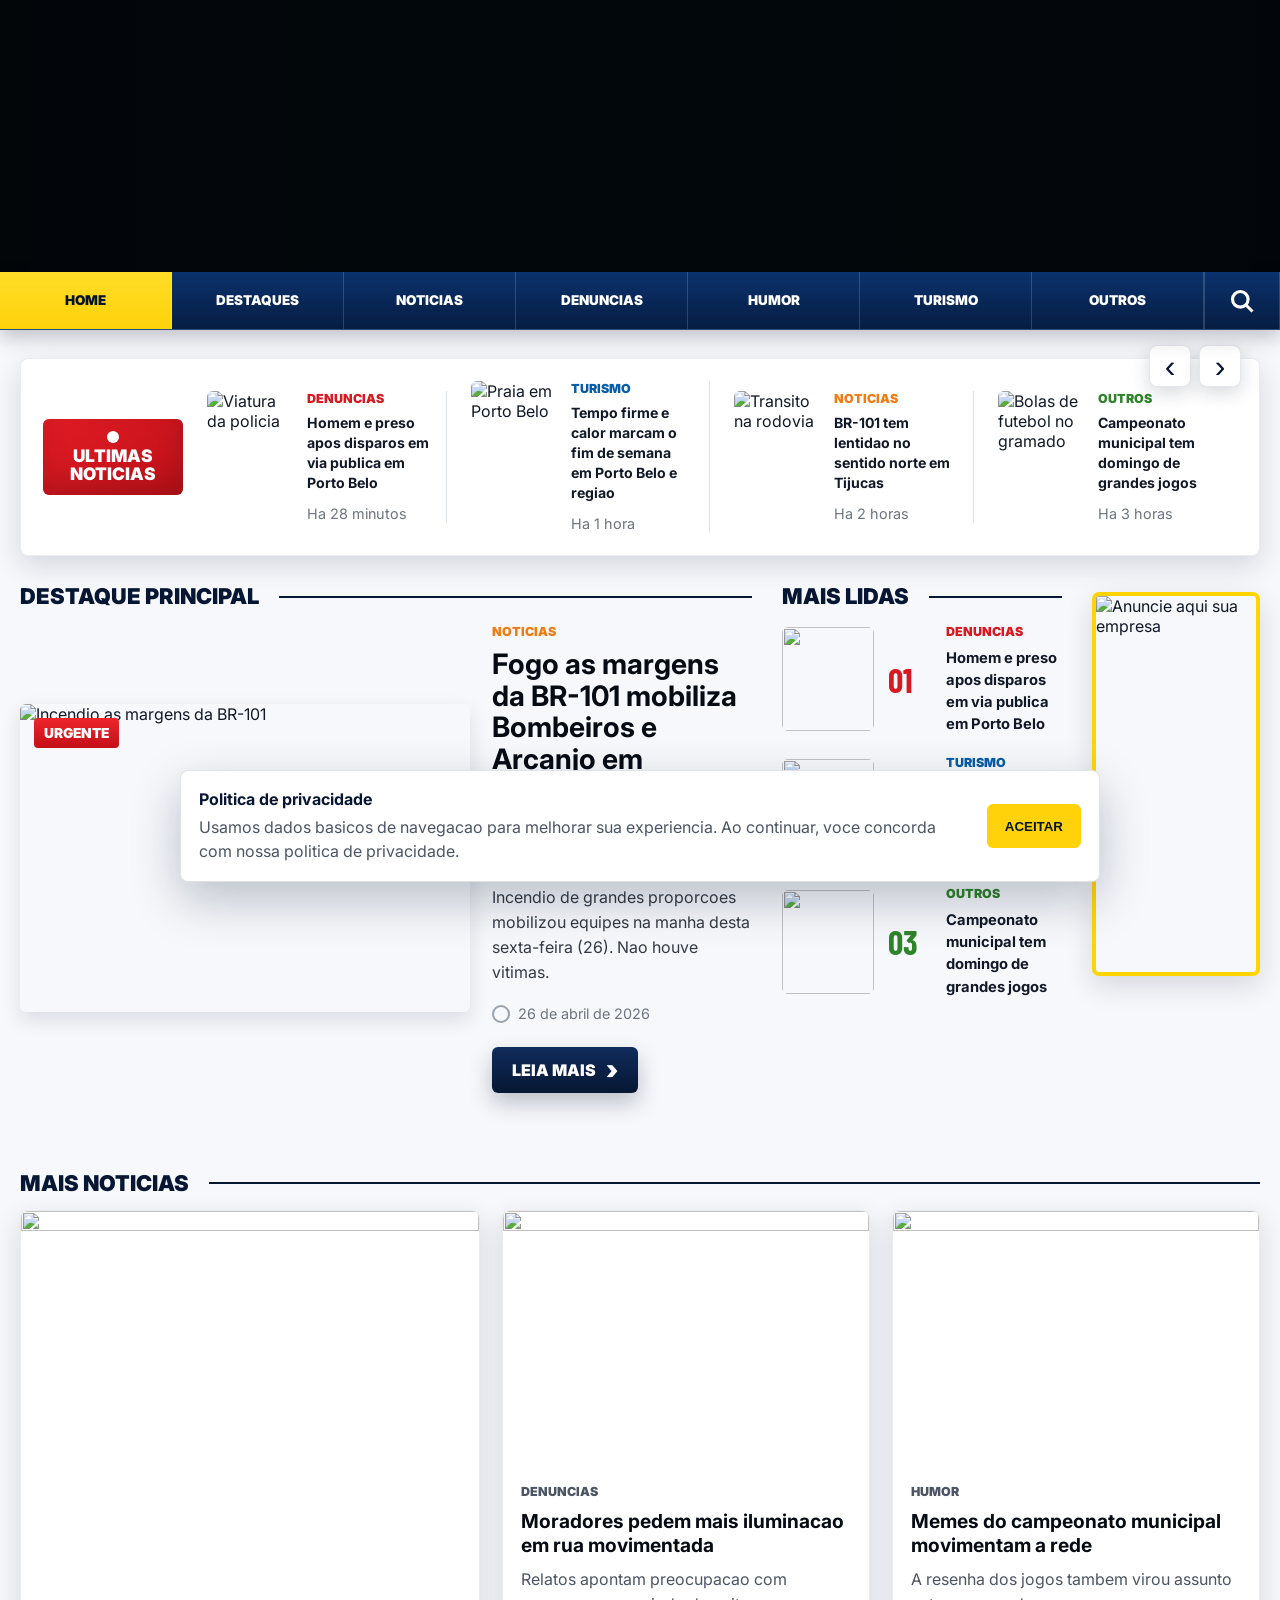
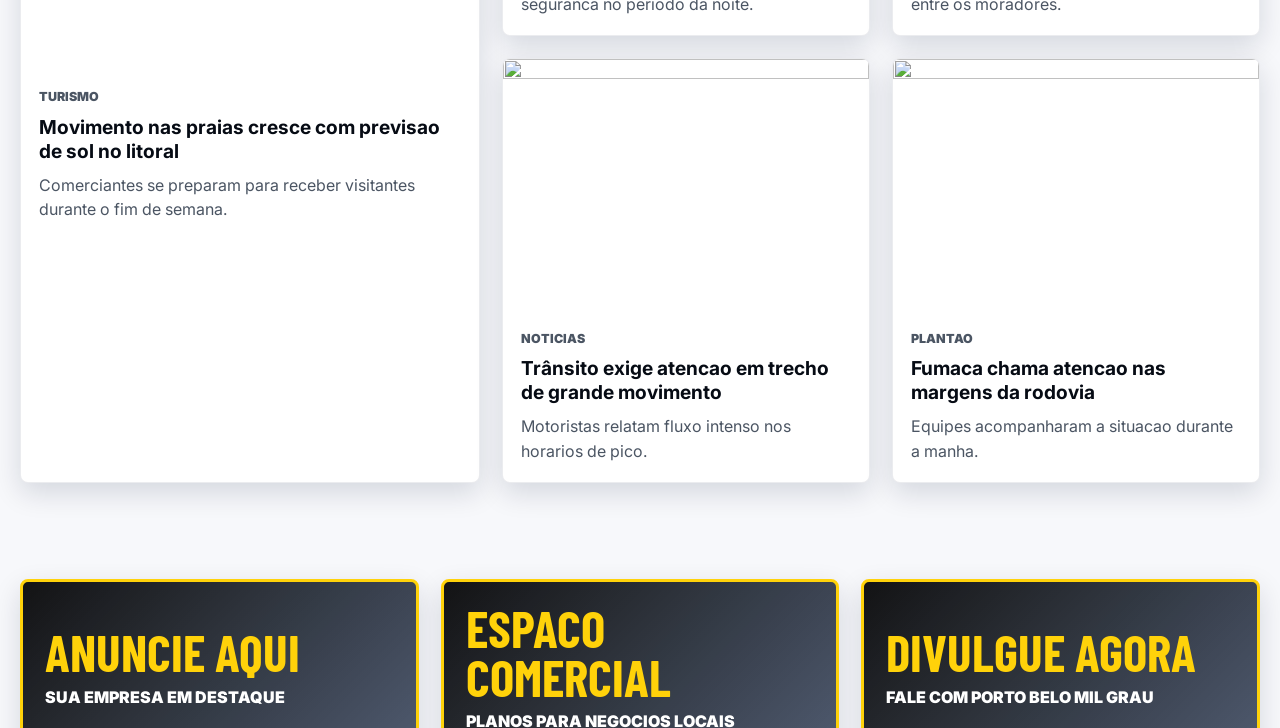
==== index.html @ a216493d "Site portal Porto Belo" ====
﻿<!DOCTYPE html>
<html lang="pt-BR">
<head>
  <meta charset="UTF-8">
  <meta name="viewport" content="width=device-width, initial-scale=1.0">
  <title>Porto Belo Mil Grau | Destaques</title>
  <meta name="description" content="Portal Porto Belo Mil Grau com destaques, noticias, denuncias, humor, turismo e outros assuntos.">
  <link rel="preconnect" href="https://fonts.googleapis.com">
  <link rel="preconnect" href="https://fonts.gstatic.com" crossorigin>
  <link href="https://fonts.googleapis.com/css2?family=Barlow+Condensed:wght@600;700;800&family=Inter:wght@400;600;700;800;900&display=swap" rel="stylesheet">
  <link rel="stylesheet" href="styles.css">
</head>
<body>
  <header class="site-header">
    <a class="hero-banner" href="index.html" aria-label="Porto Belo Mil Grau"></a>

    <div class="compact-header">
      <a class="compact-logo" href="index.html"><img src="assets/logo-portobelo.webp" alt="Porto Belo Mil Grau"></a>
      <button class="menu-toggle" type="button" aria-label="Abrir menu" aria-expanded="false">
        <span></span>
        <span></span>
        <span></span>
      </button>
    </div>

    <nav class="category-nav" aria-label="Categorias principais">
      <a class="category-link is-active" href="index.html">Home</a>
      <a class="category-link" href="#destaques">Destaques</a>
      <a class="category-link" href="noticias.html">Noticias</a>
      <a class="category-link" href="denuncias.html">Denuncias</a>
      <a class="category-link" href="humor.html">Humor</a>
      <a class="category-link" href="turismo.html">Turismo</a>
      <a class="category-link" href="outros.html">Outros</a>
      <button class="search-button" type="button" aria-label="Abrir busca" aria-expanded="false">
        <svg viewBox="0 0 24 24" aria-hidden="true">
          <path d="M10.8 4.2a6.6 6.6 0 1 1 0 13.2 6.6 6.6 0 0 1 0-13.2Zm0 2.2a4.4 4.4 0 1 0 0 8.8 4.4 4.4 0 0 0 0-8.8Zm5.1 8 4.3 4.3-1.5 1.5-4.3-4.3 1.5-1.5Z"/>
        </svg>
      </button>
    </nav>

    <form class="search-panel" id="search-panel">
      <label for="search-input">Buscar noticias</label>
      <input id="search-input" type="search" placeholder="Digite uma palavra-chave">
      <button type="submit">Buscar</button>
    </form>
  </header>

  <main>
    <section class="headline-strip" id="destaques" aria-label="Ultimas noticias">
      <a class="breaking-card" href="noticias.html">
        <span class="bell"></span>
        Ultimas<br>Noticias
      </a>

      <article class="mini-news">
        <img src="assets/thumb-policia.png" alt="Viatura da policia">
        <div>
          <p class="tag tag-red">Denuncias</p>
          <h2>Homem e preso apos disparos em via publica em Porto Belo</h2>
          <span>Ha 28 minutos</span>
        </div>
      </article>

      <article class="mini-news">
        <img src="assets/thumb-praia.png" alt="Praia em Porto Belo">
        <div>
          <p class="tag tag-blue">Turismo</p>
          <h2>Tempo firme e calor marcam o fim de semana em Porto Belo e regiao</h2>
          <span>Ha 1 hora</span>
        </div>
      </article>

      <article class="mini-news">
        <img src="assets/thumb-transito.png" alt="Transito na rodovia">
        <div>
          <p class="tag tag-orange">Noticias</p>
          <h2>BR-101 tem lentidao no sentido norte em Tijucas</h2>
          <span>Ha 2 horas</span>
        </div>
      </article>

      <article class="mini-news">
        <img src="assets/thumb-esporte.png" alt="Bolas de futebol no gramado">
        <div>
          <p class="tag tag-green">Outros</p>
          <h2>Campeonato municipal tem domingo de grandes jogos</h2>
          <span>Ha 3 horas</span>
        </div>
      </article>

      <div class="strip-controls" aria-label="Controles das chamadas">
        <button type="button" aria-label="Chamada anterior">&lsaquo;</button>
        <button type="button" aria-label="Proxima chamada">&rsaquo;</button>
      </div>
    </section>

    <section class="content-grid">
      <article class="main-story">
        <div class="section-title">
          <h2>Destaque principal</h2>
          <span></span>
        </div>

        <div class="story-card">
          <a class="story-image" href="noticias.html">
            <img src="assets/destaque-br101.png" alt="Incendio as margens da BR-101">
            <span>Urgente</span>
          </a>

          <div class="story-copy">
            <p class="tag tag-orange">Noticias</p>
            <h1>Fogo as margens da BR-101 mobiliza Bombeiros e Arcanjo em Tijucas; combate foi na raca, dentro de banhado</h1>
            <p>Incendio de grandes proporcoes mobilizou equipes na manha desta sexta-feira (26). Nao houve vitimas.</p>
            <time datetime="2026-04-26">26 de abril de 2026</time>
            <a class="read-more" href="noticias.html">
              Leia mais
              <span>&rsaquo;</span>
            </a>
          </div>
        </div>
      </article>

      <aside class="sidebar" aria-label="Mais lidas">
        <div class="section-title">
          <h2>Mais lidas</h2>
          <span></span>
        </div>

        <ol class="popular-list">
          <li>
            <img src="assets/thumb-policia.png" alt="">
            <strong>01</strong>
            <div>
              <p class="tag tag-red">Denuncias</p>
              <h3>Homem e preso apos disparos em via publica em Porto Belo</h3>
            </div>
          </li>
          <li>
            <img src="assets/thumb-praia.png" alt="">
            <strong>02</strong>
            <div>
              <p class="tag tag-blue">Turismo</p>
              <h3>Tempo firme e calor marcam o fim de semana em Porto Belo</h3>
            </div>
          </li>
          <li>
            <img src="assets/thumb-esporte.png" alt="">
            <strong>03</strong>
            <div>
              <p class="tag tag-green">Outros</p>
              <h3>Campeonato municipal tem domingo de grandes jogos</h3>
            </div>
          </li>
        </ol>
      </aside>

      <aside class="ad-column" aria-label="Publicidade">
        <a href="outros.html" aria-label="Anuncie sua empresa">
          <img src="assets/anuncie-aqui.png" alt="Anuncie aqui sua empresa">
        </a>
      </aside>
    </section>

    <section class="news-section">
      <div class="section-title">
        <h2>Mais noticias</h2>
        <span></span>
      </div>

      <div class="category-grid layout-featured">
        <article class="category-card"><img src="assets/thumb-praia.png" alt=""><div><p class="tag tag-blue">Turismo</p><h2>Movimento nas praias cresce com previsao de sol no litoral</h2><p>Comerciantes se preparam para receber visitantes durante o fim de semana.</p></div></article>
        <article class="category-card"><img src="assets/thumb-policia.png" alt=""><div><p class="tag tag-red">Denuncias</p><h2>Moradores pedem mais iluminacao em rua movimentada</h2><p>Relatos apontam preocupacao com seguranca no periodo da noite.</p></div></article>
        <article class="category-card"><img src="assets/thumb-esporte.png" alt=""><div><p class="tag tag-green">Humor</p><h2>Memes do campeonato municipal movimentam a rede</h2><p>A resenha dos jogos tambem virou assunto entre os moradores.</p></div></article>
        <article class="category-card"><img src="assets/thumb-transito.png" alt=""><div><p class="tag tag-orange">Noticias</p><h2>Trânsito exige atencao em trecho de grande movimento</h2><p>Motoristas relatam fluxo intenso nos horarios de pico.</p></div></article>
        <article class="category-card"><img src="assets/destaque-br101.png" alt=""><div><p class="tag tag-red">Plantao</p><h2>Fumaca chama atencao nas margens da rodovia</h2><p>Equipes acompanharam a situacao durante a manha.</p></div></article>
      </div>
    </section>

    <section class="ad-grid" aria-label="Propagandas">
      <a class="ad-card" href="outros.html"><strong>Anuncie aqui</strong><span>Sua empresa em destaque</span></a>
      <a class="ad-card" href="outros.html"><strong>Espaco comercial</strong><span>Planos para negocios locais</span></a>
      <a class="ad-card" href="outros.html"><strong>Divulgue agora</strong><span>Fale com Porto Belo Mil Grau</span></a>
    </section>
  </main>

  <footer class="site-footer">
    <div class="footer-inner">
      <a class="footer-brand" href="index.html"><span>Porto Belo</span><strong>Mil Grau</strong></a>
      <nav class="footer-links" aria-label="Links do rodape">
        <a href="index.html">Home</a>
        <a href="noticias.html">Noticias</a>
        <a href="denuncias.html">Denuncias</a>
        <a href="humor.html">Humor</a>
        <a href="turismo.html">Turismo</a>
        <a href="outros.html">Outros</a>
      </nav>
    </div>
    <p class="footer-copy">Copyright © 2026 Porto Belo Mil Grau. Todos os direitos reservados. <a href="politica-privacidade.html">Politica de privacidade</a></p>
  </footer>

  <section class="privacy-card" aria-label="Politica de privacidade">
    <div>
      <h2>Politica de privacidade</h2>
      <p>Usamos dados basicos de navegacao para melhorar sua experiencia. Ao continuar, voce concorda com nossa politica de privacidade.</p>
    </div>
    <button class="privacy-accept" type="button">Aceitar</button>
  </section>

  <script src="script.js"></script>
</body>
</html>
---- styles.css ----
:root {
  --ink: #071733;
  --nav: #09295a;
  --nav-deep: #061d42;
  --yellow: #ffd20a;
  --red: #d71920;
  --blue: #075da7;
  --green: #2f8429;
  --orange: #f07c13;
  --muted: #6d7480;
  --line: #dde3ec;
  --panel: #ffffff;
  --shadow: 0 10px 28px rgba(7, 23, 51, 0.14);
}

* {
  box-sizing: border-box;
}

html {
  scroll-behavior: smooth;
}

body {
  margin: 0;
  font-family: "Inter", Arial, sans-serif;
  color: #111827;
  background: #f7f8fb;
}

a {
  color: inherit;
  text-decoration: none;
}

img {
  display: block;
  max-width: 100%;
  height: auto;
}

.site-header {
  position: relative;
  z-index: 50;
  background: #02070b;
}

.hero-banner {
  display: block;
  height: clamp(180px, 21.25vw, 326px);
  background:
    linear-gradient(90deg, rgba(0, 0, 0, 0.16), transparent 40%, rgba(0, 0, 0, 0.12)),
    url("assets/porto-belo-banner.png") center / cover no-repeat;
}

.category-nav {
  display: grid;
  grid-template-columns: repeat(7, minmax(112px, 1fr)) 76px;
  min-height: 58px;
  background: linear-gradient(180deg, #0b326d, var(--nav-deep));
  border-bottom: 1px solid rgba(255, 255, 255, 0.12);
  box-shadow: 0 8px 18px rgba(3, 13, 30, 0.22);
}

.compact-header {
  display: none;
  align-items: center;
  justify-content: space-between;
  min-height: 64px;
  padding: 8px clamp(16px, 4vw, 52px);
  background: linear-gradient(180deg, #071733, #061326);
  border-bottom: 1px solid rgba(255, 255, 255, 0.14);
  box-shadow: 0 8px 22px rgba(3, 13, 30, 0.22);
}

.compact-logo {
  display: inline-flex;
  align-items: center;
  gap: 10px;
  justify-content: center;
  min-width: 96px;
  color: #ffffff;
  font-family: "Barlow Condensed", "Inter", Arial, sans-serif;
  line-height: 0.92;
  text-transform: uppercase;
}

.compact-logo img {
  width: 58px;
  height: 58px;
  object-fit: contain;
}

.menu-toggle {
  display: inline-grid;
  place-items: center;
  gap: 5px;
  width: 48px;
  height: 44px;
  border: 1px solid rgba(255, 255, 255, 0.2);
  border-radius: 6px;
  background: rgba(255, 255, 255, 0.06);
  cursor: pointer;
}

.menu-toggle span {
  display: block;
  width: 24px;
  height: 3px;
  border-radius: 999px;
  background: #ffffff;
  transition: transform 180ms ease, opacity 180ms ease, background-color 180ms ease;
}

.menu-toggle:hover,
.menu-toggle:focus-visible {
  background: var(--yellow);
}

.menu-toggle:hover span,
.menu-toggle:focus-visible span {
  background: #06142b;
}

.site-header.is-menu-open .menu-toggle span:nth-child(1) {
  transform: translateY(8px) rotate(45deg);
}

.site-header.is-menu-open .menu-toggle span:nth-child(2) {
  opacity: 0;
}

.site-header.is-menu-open .menu-toggle span:nth-child(3) {
  transform: translateY(-8px) rotate(-45deg);
}

.category-link,
.search-button {
  display: inline-flex;
  align-items: center;
  justify-content: center;
  gap: 10px;
  border: 0;
  border-right: 1px solid rgba(255, 255, 255, 0.16);
  color: #ffffff;
  font-size: clamp(0.8rem, 1.05vw, 1rem);
  font-weight: 900;
  line-height: 1;
  text-transform: uppercase;
  background: transparent;
  transition: background-color 180ms ease, color 180ms ease;
}

.category-link:hover,
.search-button:hover {
  color: #06142b;
  background: var(--yellow);
}

.category-link.is-active {
  color: #06142b;
  background: linear-gradient(180deg, #ffdd28, var(--yellow));
}

.search-button {
  cursor: pointer;
  border-left: 1px solid rgba(255, 255, 255, 0.16);
}

.search-button svg {
  width: 34px;
  height: 34px;
  fill: currentColor;
}

.site-header.is-scrolled {
  position: sticky;
  top: 0;
  z-index: 1000;
}

.site-header.is-scrolled .hero-banner {
  display: none;
}

.site-header.is-scrolled .compact-header {
  display: flex;
}

.site-header.is-scrolled .category-nav {
  display: none;
}

.site-header.is-scrolled.is-menu-open .category-nav {
  position: absolute;
  top: 64px;
  right: clamp(16px, 4vw, 52px);
  display: grid;
  grid-template-columns: 1fr;
  width: min(340px, calc(100vw - 32px));
  min-height: 0;
  overflow: hidden;
  border: 1px solid rgba(255, 255, 255, 0.14);
  border-radius: 0 0 8px 8px;
  box-shadow: 0 18px 42px rgba(3, 13, 30, 0.34);
}

.site-header.is-scrolled.is-menu-open .category-link,
.site-header.is-scrolled.is-menu-open .search-button {
  justify-content: flex-start;
  min-height: 54px;
  padding: 0 18px;
  border-right: 0;
  border-bottom: 1px solid rgba(255, 255, 255, 0.12);
}

.site-header.is-scrolled.is-menu-open .search-button {
  justify-content: center;
  width: 100%;
  border-bottom: 0;
}

.site-header.is-scrolled .search-panel {
  position: absolute;
  top: 64px;
  right: clamp(16px, 4vw, 52px);
  width: min(420px, calc(100vw - 32px));
  border-radius: 0 0 8px 8px;
  box-shadow: 0 18px 42px rgba(3, 13, 30, 0.34);
}

.search-panel {
  display: none;
  grid-template-columns: auto minmax(160px, 420px) auto;
  gap: 10px;
  align-items: center;
  justify-content: end;
  padding: 12px clamp(18px, 3.4vw, 52px);
  background: #071733;
  color: #ffffff;
}

.search-panel.is-open {
  display: grid;
}

.search-panel label {
  font-size: 0.84rem;
  font-weight: 800;
  text-transform: uppercase;
}

.search-panel input,
.search-panel button {
  min-height: 40px;
  border-radius: 4px;
  border: 0;
  font: inherit;
}

.search-panel input {
  padding: 0 12px;
}

.search-panel button {
  padding: 0 16px;
  color: #06142b;
  background: var(--yellow);
  font-weight: 900;
  cursor: pointer;
}

main {
  width: min(1432px, calc(100% - 40px));
  margin: 0 auto;
}

.news-section {
  margin: 34px 0 48px;
}

.ad-grid {
  display: grid;
  grid-template-columns: repeat(3, minmax(0, 1fr));
  gap: 22px;
  margin: 0 0 52px;
}

.ad-card {
  display: grid;
  min-height: 170px;
  padding: 22px;
  border: 3px solid var(--yellow);
  border-radius: 8px;
  color: #ffffff;
  background:
    linear-gradient(135deg, rgba(0, 0, 0, 0.92), rgba(7, 23, 51, 0.7)),
    url("assets/anuncie-aqui.png") center / cover no-repeat;
  box-shadow: var(--shadow);
}

.ad-card strong {
  align-self: end;
  color: var(--yellow);
  font-family: "Barlow Condensed", "Inter", Arial, sans-serif;
  font-size: clamp(2.1rem, 4vw, 3.2rem);
  line-height: 0.95;
  text-transform: uppercase;
}

.ad-card span {
  margin-top: 10px;
  font-weight: 900;
  text-transform: uppercase;
}

.headline-strip {
  position: relative;
  display: grid;
  grid-template-columns: 140px repeat(4, minmax(180px, 1fr));
  gap: 24px;
  align-items: center;
  margin: 28px auto 30px;
  padding: 22px;
  min-height: 158px;
  background: var(--panel);
  border: 1px solid rgba(7, 23, 51, 0.08);
  border-radius: 8px;
  box-shadow: var(--shadow);
}

.breaking-card {
  display: grid;
  place-items: center;
  min-height: 72px;
  padding: 12px;
  border-radius: 6px;
  color: #ffffff;
  background: linear-gradient(145deg, #e31c25, #bc1018);
  font-size: 1.08rem;
  font-weight: 900;
  line-height: 1.05;
  text-align: center;
  text-transform: uppercase;
  box-shadow: inset 0 -12px 28px rgba(0, 0, 0, 0.14);
}

.bell {
  display: block;
  width: 12px;
  height: 12px;
  margin-bottom: 4px;
  border-radius: 50%;
  background: #ffffff;
  color: transparent;
}

.mini-news {
  display: grid;
  grid-template-columns: 86px 1fr;
  gap: 14px;
  align-items: start;
  min-width: 0;
  padding-right: 16px;
  border-right: 1px solid var(--line);
}

.mini-news:last-of-type {
  border-right: 0;
}

.mini-news img {
  width: 86px;
  height: 90px;
  object-fit: cover;
  border-radius: 6px;
}

.mini-news h2 {
  margin: 7px 0 10px;
  font-size: clamp(0.88rem, 1.03vw, 1.02rem);
  line-height: 1.42;
}

.mini-news span,
.story-copy time {
  color: var(--muted);
  font-size: 0.9rem;
}

.tag {
  margin: 0;
  font-size: 0.78rem;
  font-weight: 900;
  text-transform: uppercase;
}

.tag-red {
  color: var(--red);
}

.tag-blue {
  color: var(--blue);
}

.tag-green {
  color: var(--green);
}

.tag-orange {
  color: var(--orange);
}

.strip-controls {
  position: absolute;
  top: -14px;
  right: 18px;
  display: flex;
  gap: 8px;
}

.strip-controls button {
  width: 42px;
  height: 42px;
  border: 1px solid rgba(7, 23, 51, 0.1);
  border-radius: 8px;
  background: #ffffff;
  color: #071733;
  box-shadow: 0 6px 18px rgba(7, 23, 51, 0.16);
  font-size: 2rem;
  line-height: 1;
  cursor: pointer;
}

.content-grid {
  display: grid;
  grid-template-columns: minmax(0, 2.05fr) minmax(280px, 0.7fr) 168px;
  gap: 30px;
  align-items: start;
  padding-bottom: 46px;
}

.section-title {
  display: grid;
  grid-template-columns: max-content 1fr;
  gap: 20px;
  align-items: center;
  margin-bottom: 16px;
}

.section-title h2 {
  margin: 0;
  color: var(--ink);
  font-size: clamp(1.28rem, 1.7vw, 1.58rem);
  font-weight: 900;
  line-height: 1;
  text-transform: uppercase;
}

.section-title span {
  height: 2px;
  background: var(--ink);
}

.story-card {
  display: grid;
  grid-template-columns: minmax(300px, 510px) minmax(260px, 1fr);
  gap: 22px;
  align-items: center;
}

.story-image {
  position: relative;
  overflow: hidden;
  border-radius: 6px;
  box-shadow: 0 8px 20px rgba(7, 23, 51, 0.12);
}

.story-image img {
  width: 100%;
  aspect-ratio: 1.46 / 1;
  object-fit: cover;
}

.story-image span {
  position: absolute;
  top: 14px;
  left: 14px;
  padding: 7px 10px;
  border-radius: 4px;
  color: #ffffff;
  background: linear-gradient(180deg, #ef242b, #c40f17);
  font-size: 0.86rem;
  font-weight: 900;
  text-transform: uppercase;
}

.story-copy h1 {
  margin: 10px 0 14px;
  color: #060b14;
  font-size: clamp(1.6rem, 2.2vw, 2.05rem);
  line-height: 1.13;
  letter-spacing: 0;
}

.story-copy > p:not(.tag) {
  margin: 0 0 20px;
  max-width: 58ch;
  color: #343b45;
  line-height: 1.55;
}

.story-copy time {
  display: inline-flex;
  align-items: center;
  gap: 8px;
  margin-bottom: 24px;
}

.story-copy time::before {
  content: "";
  width: 14px;
  height: 14px;
  border: 2px solid #99a3af;
  border-radius: 50%;
}

.read-more {
  display: inline-flex;
  align-items: center;
  gap: 10px;
  min-height: 46px;
  padding: 0 20px;
  border-radius: 6px;
  color: #ffffff;
  background: linear-gradient(180deg, #102b5c, #071733);
  font-weight: 900;
  text-transform: uppercase;
  box-shadow: 0 10px 22px rgba(7, 23, 51, 0.25);
}

.read-more span {
  font-size: 1.7rem;
  line-height: 0;
}

.popular-list {
  display: grid;
  gap: 20px;
  margin: 0;
  padding: 0;
  list-style: none;
}

.popular-list li {
  display: grid;
  grid-template-columns: 92px 44px 1fr;
  gap: 14px;
  align-items: center;
}

.popular-list img {
  width: 92px;
  height: 104px;
  object-fit: cover;
  border-radius: 6px;
}

.popular-list strong {
  font-family: "Barlow Condensed", "Inter", Arial, sans-serif;
  color: #0c5ca8;
  font-size: 2.1rem;
  line-height: 1;
}

.popular-list li:first-child strong {
  color: var(--red);
}

.popular-list li:nth-child(3) strong {
  color: var(--green);
}

.popular-list h3 {
  margin: 8px 0 0;
  font-size: 0.92rem;
  line-height: 1.5;
}

.ad-column {
  padding-top: 6px;
}

.ad-column img {
  width: 168px;
  min-height: 384px;
  object-fit: cover;
  border: 4px solid #ffd400;
  border-radius: 7px;
  box-shadow: var(--shadow);
}

.page-hero {
  margin: 34px auto 26px;
  padding: clamp(28px, 5vw, 52px);
  color: #ffffff;
  background:
    linear-gradient(135deg, rgba(7, 23, 51, 0.96), rgba(11, 50, 109, 0.9)),
    url("assets/porto-belo-banner.png") center / cover no-repeat;
  border-radius: 8px;
  box-shadow: var(--shadow);
}

.page-hero h1 {
  margin: 0;
  font-family: "Barlow Condensed", "Inter", Arial, sans-serif;
  font-size: clamp(2.8rem, 7vw, 5rem);
  line-height: 0.92;
  text-transform: uppercase;
}

.page-hero p {
  max-width: 62ch;
  margin: 14px 0 0;
  color: #e3e9f3;
  line-height: 1.6;
}

.category-grid {
  display: grid;
  grid-template-columns: repeat(3, minmax(0, 1fr));
  gap: 22px;
  padding-bottom: 48px;
}

.category-grid.layout-featured {
  grid-template-columns: 1.25fr repeat(2, minmax(0, 1fr));
}

.category-grid.layout-featured .category-card:first-child {
  grid-row: span 2;
}

.category-grid.layout-featured .category-card:first-child img {
  aspect-ratio: 1 / 1;
}

.category-grid.layout-list {
  grid-template-columns: 1fr;
}

.category-grid.layout-list .category-card {
  display: grid;
  grid-template-columns: 230px 1fr;
}

.category-grid.layout-list .category-card img {
  height: 100%;
  min-height: 170px;
  aspect-ratio: auto;
}

.category-grid.layout-masonry {
  grid-template-columns: repeat(4, minmax(0, 1fr));
}

.category-grid.layout-masonry .category-card:nth-child(1),
.category-grid.layout-masonry .category-card:nth-child(6) {
  grid-column: span 2;
}

.category-grid.layout-tour {
  grid-template-columns: 1.35fr 0.85fr 0.85fr;
}

.category-grid.layout-tour .category-card:first-child {
  grid-row: span 2;
}

.category-grid.layout-mixed {
  grid-template-columns: repeat(6, minmax(0, 1fr));
}

.category-grid.layout-mixed .category-card {
  grid-column: span 2;
}

.category-grid.layout-mixed .category-card:nth-child(1),
.category-grid.layout-mixed .category-card:nth-child(4) {
  grid-column: span 3;
}

.category-card {
  overflow: hidden;
  background: #ffffff;
  border: 1px solid rgba(7, 23, 51, 0.08);
  border-radius: 8px;
  box-shadow: var(--shadow);
}

.category-card img {
  width: 100%;
  aspect-ratio: 1.45 / 1;
  object-fit: cover;
}

.category-card div {
  padding: 18px;
}

.category-card h2 {
  margin: 8px 0 10px;
  color: #060b14;
  font-size: 1.2rem;
  line-height: 1.25;
}

.category-card p {
  margin: 0;
  color: #4b5563;
  line-height: 1.55;
}

.site-footer {
  margin-top: 24px;
  color: #ffffff;
  background: #071733;
}

.footer-inner {
  display: grid;
  grid-template-columns: 1fr auto;
  gap: 28px;
  width: min(1432px, calc(100% - 40px));
  margin: 0 auto;
  padding: 34px 0;
  align-items: center;
}

.footer-brand {
  font-family: "Barlow Condensed", "Inter", Arial, sans-serif;
  text-transform: uppercase;
}

.footer-brand span {
  display: block;
  font-size: 1.2rem;
  font-weight: 800;
}

.footer-brand strong {
  color: var(--yellow);
  font-size: 2.3rem;
  line-height: 0.9;
}

.footer-links {
  display: flex;
  flex-wrap: wrap;
  gap: 16px;
  font-weight: 900;
  text-transform: uppercase;
}

.footer-links a:hover {
  color: var(--yellow);
}

.footer-copy {
  width: min(1432px, calc(100% - 40px));
  margin: 0 auto;
  padding: 16px 0;
  border-top: 1px solid rgba(255, 255, 255, 0.14);
  color: #c8d2e1;
  font-size: 0.9rem;
}

.footer-copy a {
  color: var(--yellow);
  font-weight: 900;
}

.privacy-card {
  position: fixed;
  left: 18px;
  right: 18px;
  bottom: 18px;
  z-index: 2000;
  display: grid;
  grid-template-columns: 1fr auto;
  gap: 18px;
  align-items: center;
  width: min(920px, calc(100% - 36px));
  margin: 0 auto;
  padding: 18px;
  border: 1px solid rgba(7, 23, 51, 0.12);
  border-radius: 8px;
  background: #ffffff;
  box-shadow: 0 18px 48px rgba(7, 23, 51, 0.25);
}

.privacy-card.is-hidden {
  display: none;
}

.privacy-card h2 {
  margin: 0 0 6px;
  color: var(--ink);
  font-size: 1rem;
}

.privacy-card p {
  margin: 0;
  color: #4b5563;
  line-height: 1.5;
}

.privacy-card button {
  min-height: 44px;
  padding: 0 18px;
  border: 0;
  border-radius: 6px;
  color: #06142b;
  background: var(--yellow);
  font-weight: 900;
  text-transform: uppercase;
  cursor: pointer;
}

.privacy-page {
  max-width: 900px;
  margin: 34px auto 64px;
  padding: clamp(24px, 4vw, 42px);
  background: #ffffff;
  border-radius: 8px;
  box-shadow: var(--shadow);
}

.privacy-page h1 {
  margin: 0 0 18px;
  color: var(--ink);
  font-family: "Barlow Condensed", "Inter", Arial, sans-serif;
  font-size: clamp(2.3rem, 6vw, 4rem);
  line-height: 0.95;
  text-transform: uppercase;
}

.privacy-page h2 {
  margin: 28px 0 10px;
  color: var(--ink);
}

.privacy-page p {
  color: #4b5563;
  line-height: 1.7;
}

@media (max-width: 1220px) {
  .category-nav {
    grid-template-columns: repeat(3, minmax(0, 1fr)) 72px;
  }

  .headline-strip {
    grid-template-columns: 150px repeat(2, minmax(220px, 1fr));
  }

  .content-grid {
    grid-template-columns: minmax(0, 1fr) minmax(260px, 360px);
  }

  .ad-column {
    display: none;
  }
}

@media (max-width: 900px) {
  main {
    width: min(100% - 24px, 720px);
  }

  .compact-header {
    display: flex;
  }

  .category-nav {
    display: none;
    grid-template-columns: 1fr;
    min-height: 0;
  }

  .category-link {
    min-height: 58px;
    justify-content: flex-start;
    padding: 0 22px;
  }

  .search-button {
    min-height: 58px;
  }

  .site-header.is-menu-open .category-nav {
    display: grid;
  }

  .site-header.is-scrolled.is-menu-open .category-nav {
    position: absolute;
    top: 64px;
    left: 0;
    right: 0;
    width: auto;
    grid-template-columns: 1fr;
    border-radius: 0;
  }

  .site-header.is-scrolled .search-panel,
  .site-header .search-panel {
    position: static;
    top: auto;
  }

  .headline-strip,
  .content-grid,
  .story-card,
  .category-grid,
  .category-grid.layout-featured,
  .category-grid.layout-list,
  .category-grid.layout-masonry,
  .category-grid.layout-tour,
  .category-grid.layout-mixed,
  .ad-grid,
  .footer-inner,
  .privacy-card {
    grid-template-columns: 1fr;
  }

  .category-grid.layout-featured .category-card:first-child,
  .category-grid.layout-tour .category-card:first-child {
    grid-row: auto;
  }

  .category-grid.layout-list .category-card,
  .category-grid.layout-mixed .category-card,
  .category-grid.layout-mixed .category-card:nth-child(1),
  .category-grid.layout-mixed .category-card:nth-child(4),
  .category-grid.layout-masonry .category-card:nth-child(1),
  .category-grid.layout-masonry .category-card:nth-child(6) {
    display: block;
    grid-column: auto;
  }

  .hero-banner {
    display: none;
  }

  .headline-strip {
    gap: 18px;
  }

  .breaking-card {
    min-height: 64px;
  }

  .mini-news {
    border-right: 0;
    border-top: 1px solid var(--line);
    padding: 16px 0 0;
  }
}

@media (max-width: 560px) {
  .search-panel {
    grid-template-columns: 1fr;
    justify-content: stretch;
  }

  .headline-strip {
    margin-top: 18px;
    padding: 16px;
  }

  .mini-news {
    grid-template-columns: 78px 1fr;
  }

  .mini-news img {
    width: 78px;
    height: 82px;
  }

  .popular-list li {
    grid-template-columns: 82px 38px 1fr;
  }

  .popular-list img {
    width: 82px;
    height: 92px;
  }

  .privacy-card {
    left: 12px;
    right: 12px;
    bottom: 12px;
    width: calc(100% - 24px);
  }
}
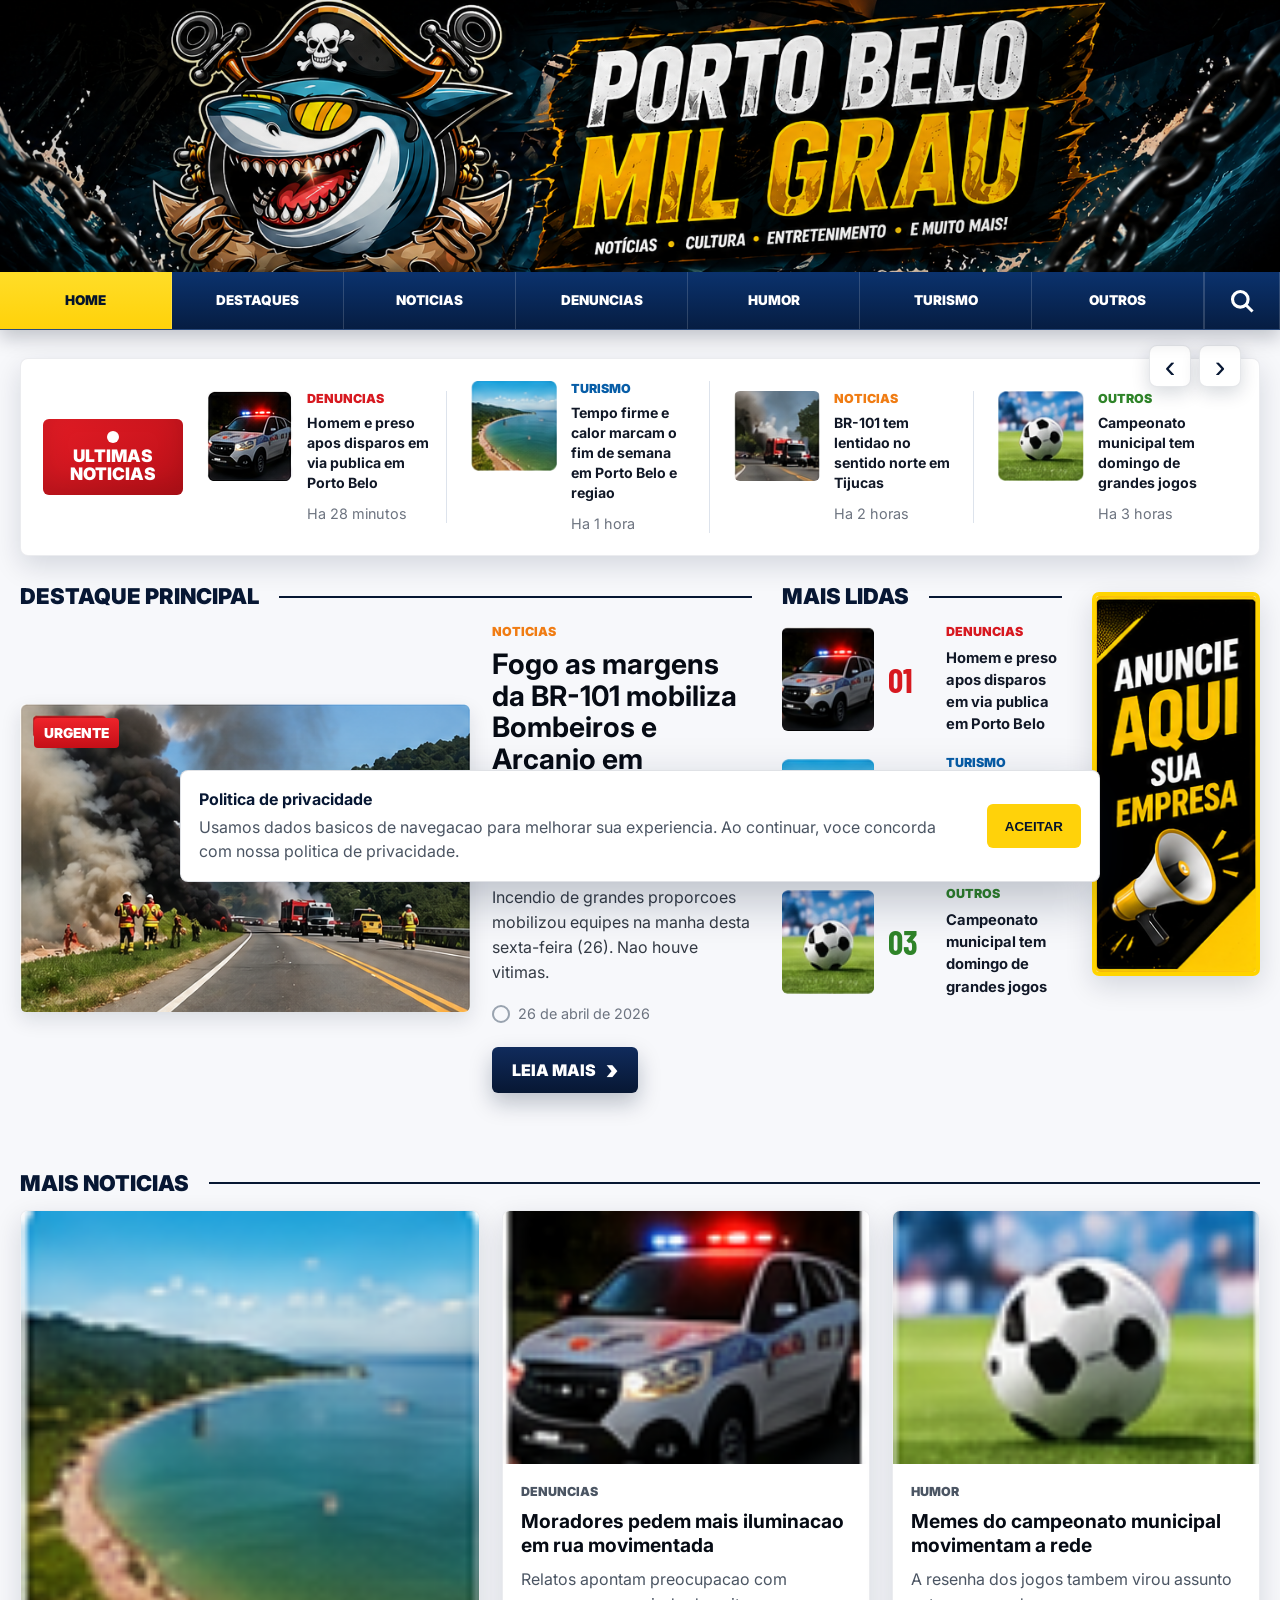
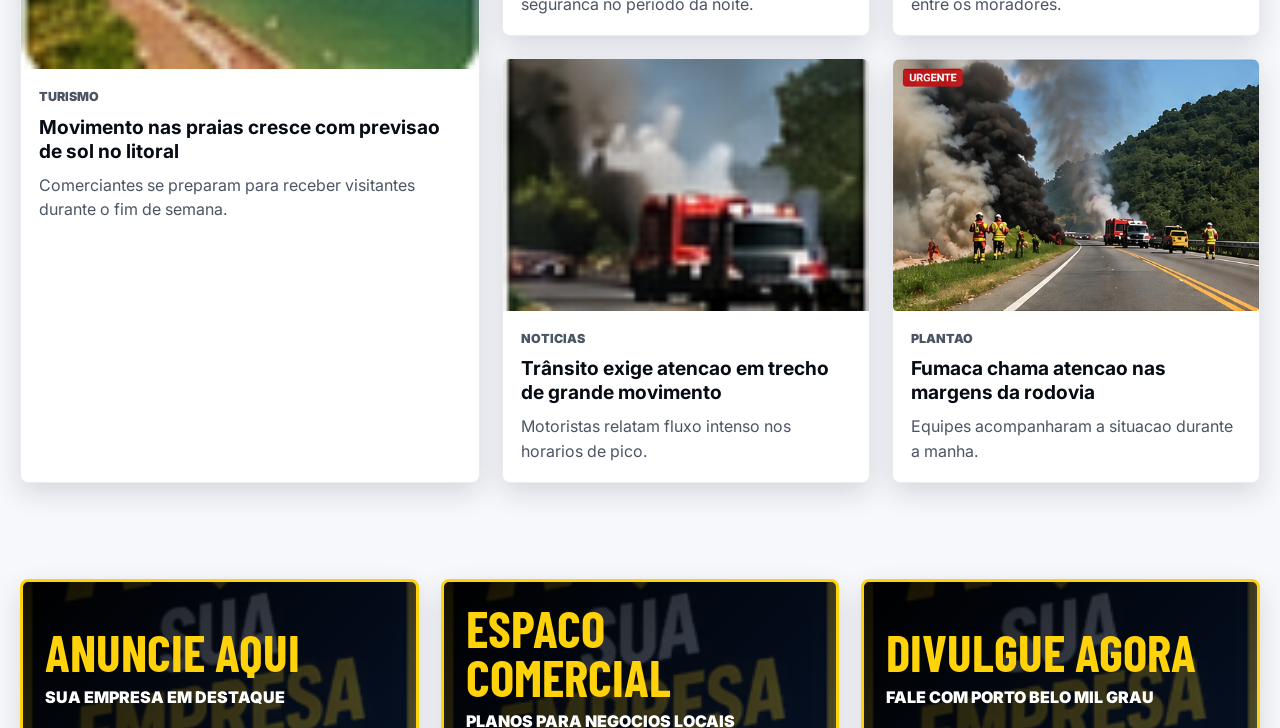
==== commit 64d3d138: "Add files via upload" ====
--- a/index.html
+++ b/index.html
@@ -15,7 +15,7 @@
     <a class="hero-banner" href="index.html" aria-label="Porto Belo Mil Grau"></a>
 
     <div class="compact-header">
-      <a class="compact-logo" href="index.html"><img src="assets/logo-portobelo.webp" alt="Porto Belo Mil Grau"></a>
+      <a class="compact-logo" href="index.html"><img src="logo-portobelo.webp" alt="Porto Belo Mil Grau"></a>
       <button class="menu-toggle" type="button" aria-label="Abrir menu" aria-expanded="false">
         <span></span>
         <span></span>
@@ -53,7 +53,7 @@
       </a>
 
       <article class="mini-news">
-        <img src="assets/thumb-policia.png" alt="Viatura da policia">
+        <img src="thumb-policia.png" alt="Viatura da policia">
         <div>
           <p class="tag tag-red">Denuncias</p>
           <h2>Homem e preso apos disparos em via publica em Porto Belo</h2>
@@ -62,7 +62,7 @@
       </article>
 
       <article class="mini-news">
-        <img src="assets/thumb-praia.png" alt="Praia em Porto Belo">
+        <img src="thumb-praia.png" alt="Praia em Porto Belo">
         <div>
           <p class="tag tag-blue">Turismo</p>
           <h2>Tempo firme e calor marcam o fim de semana em Porto Belo e regiao</h2>
@@ -71,7 +71,7 @@
       </article>
 
       <article class="mini-news">
-        <img src="assets/thumb-transito.png" alt="Transito na rodovia">
+        <img src="thumb-transito.png" alt="Transito na rodovia">
         <div>
           <p class="tag tag-orange">Noticias</p>
           <h2>BR-101 tem lentidao no sentido norte em Tijucas</h2>
@@ -80,7 +80,7 @@
       </article>
 
       <article class="mini-news">
-        <img src="assets/thumb-esporte.png" alt="Bolas de futebol no gramado">
+        <img src="thumb-esporte.png" alt="Bolas de futebol no gramado">
         <div>
           <p class="tag tag-green">Outros</p>
           <h2>Campeonato municipal tem domingo de grandes jogos</h2>
@@ -103,7 +103,7 @@
 
         <div class="story-card">
           <a class="story-image" href="noticias.html">
-            <img src="assets/destaque-br101.png" alt="Incendio as margens da BR-101">
+            <img src="destaque-br101.png" alt="Incendio as margens da BR-101">
             <span>Urgente</span>
           </a>
 
@@ -128,7 +128,7 @@
 
         <ol class="popular-list">
           <li>
-            <img src="assets/thumb-policia.png" alt="">
+            <img src="thumb-policia.png" alt="">
             <strong>01</strong>
             <div>
               <p class="tag tag-red">Denuncias</p>
@@ -136,7 +136,7 @@
             </div>
           </li>
           <li>
-            <img src="assets/thumb-praia.png" alt="">
+            <img src="thumb-praia.png" alt="">
             <strong>02</strong>
             <div>
               <p class="tag tag-blue">Turismo</p>
@@ -144,7 +144,7 @@
             </div>
           </li>
           <li>
-            <img src="assets/thumb-esporte.png" alt="">
+            <img src="thumb-esporte.png" alt="">
             <strong>03</strong>
             <div>
               <p class="tag tag-green">Outros</p>
@@ -156,7 +156,7 @@
 
       <aside class="ad-column" aria-label="Publicidade">
         <a href="outros.html" aria-label="Anuncie sua empresa">
-          <img src="assets/anuncie-aqui.png" alt="Anuncie aqui sua empresa">
+          <img src="anuncie-aqui.png" alt="Anuncie aqui sua empresa">
         </a>
       </aside>
     </section>
@@ -168,11 +168,11 @@
       </div>
 
       <div class="category-grid layout-featured">
-        <article class="category-card"><img src="assets/thumb-praia.png" alt=""><div><p class="tag tag-blue">Turismo</p><h2>Movimento nas praias cresce com previsao de sol no litoral</h2><p>Comerciantes se preparam para receber visitantes durante o fim de semana.</p></div></article>
-        <article class="category-card"><img src="assets/thumb-policia.png" alt=""><div><p class="tag tag-red">Denuncias</p><h2>Moradores pedem mais iluminacao em rua movimentada</h2><p>Relatos apontam preocupacao com seguranca no periodo da noite.</p></div></article>
-        <article class="category-card"><img src="assets/thumb-esporte.png" alt=""><div><p class="tag tag-green">Humor</p><h2>Memes do campeonato municipal movimentam a rede</h2><p>A resenha dos jogos tambem virou assunto entre os moradores.</p></div></article>
-        <article class="category-card"><img src="assets/thumb-transito.png" alt=""><div><p class="tag tag-orange">Noticias</p><h2>Trânsito exige atencao em trecho de grande movimento</h2><p>Motoristas relatam fluxo intenso nos horarios de pico.</p></div></article>
-        <article class="category-card"><img src="assets/destaque-br101.png" alt=""><div><p class="tag tag-red">Plantao</p><h2>Fumaca chama atencao nas margens da rodovia</h2><p>Equipes acompanharam a situacao durante a manha.</p></div></article>
+        <article class="category-card"><img src="thumb-praia.png" alt=""><div><p class="tag tag-blue">Turismo</p><h2>Movimento nas praias cresce com previsao de sol no litoral</h2><p>Comerciantes se preparam para receber visitantes durante o fim de semana.</p></div></article>
+        <article class="category-card"><img src="thumb-policia.png" alt=""><div><p class="tag tag-red">Denuncias</p><h2>Moradores pedem mais iluminacao em rua movimentada</h2><p>Relatos apontam preocupacao com seguranca no periodo da noite.</p></div></article>
+        <article class="category-card"><img src="thumb-esporte.png" alt=""><div><p class="tag tag-green">Humor</p><h2>Memes do campeonato municipal movimentam a rede</h2><p>A resenha dos jogos tambem virou assunto entre os moradores.</p></div></article>
+        <article class="category-card"><img src="thumb-transito.png" alt=""><div><p class="tag tag-orange">Noticias</p><h2>Trânsito exige atencao em trecho de grande movimento</h2><p>Motoristas relatam fluxo intenso nos horarios de pico.</p></div></article>
+        <article class="category-card"><img src="destaque-br101.png" alt=""><div><p class="tag tag-red">Plantao</p><h2>Fumaca chama atencao nas margens da rodovia</h2><p>Equipes acompanharam a situacao durante a manha.</p></div></article>
       </div>
     </section>
 
@@ -210,3 +210,4 @@
 </body>
 </html>
 
+
--- a/styles.css
+++ b/styles.css
@@ -1,4 +1,4 @@
-:root {
+﻿:root {
   --ink: #071733;
   --nav: #09295a;
   --nav-deep: #061d42;
@@ -50,7 +50,7 @@
   height: clamp(180px, 21.25vw, 326px);
   background:
     linear-gradient(90deg, rgba(0, 0, 0, 0.16), transparent 40%, rgba(0, 0, 0, 0.12)),
-    url("assets/porto-belo-banner.png") center / cover no-repeat;
+    url("porto-belo-banner.png") center / cover no-repeat;
 }
 
 .category-nav {
@@ -295,7 +295,7 @@
   color: #ffffff;
   background:
     linear-gradient(135deg, rgba(0, 0, 0, 0.92), rgba(7, 23, 51, 0.7)),
-    url("assets/anuncie-aqui.png") center / cover no-repeat;
+    url("anuncie-aqui.png") center / cover no-repeat;
   box-shadow: var(--shadow);
 }
 
@@ -606,7 +606,7 @@
   color: #ffffff;
   background:
     linear-gradient(135deg, rgba(7, 23, 51, 0.96), rgba(11, 50, 109, 0.9)),
-    url("assets/porto-belo-banner.png") center / cover no-repeat;
+    url("porto-belo-banner.png") center / cover no-repeat;
   border-radius: 8px;
   box-shadow: var(--shadow);
 }
@@ -1003,3 +1003,4 @@
     width: calc(100% - 24px);
   }
 }
+
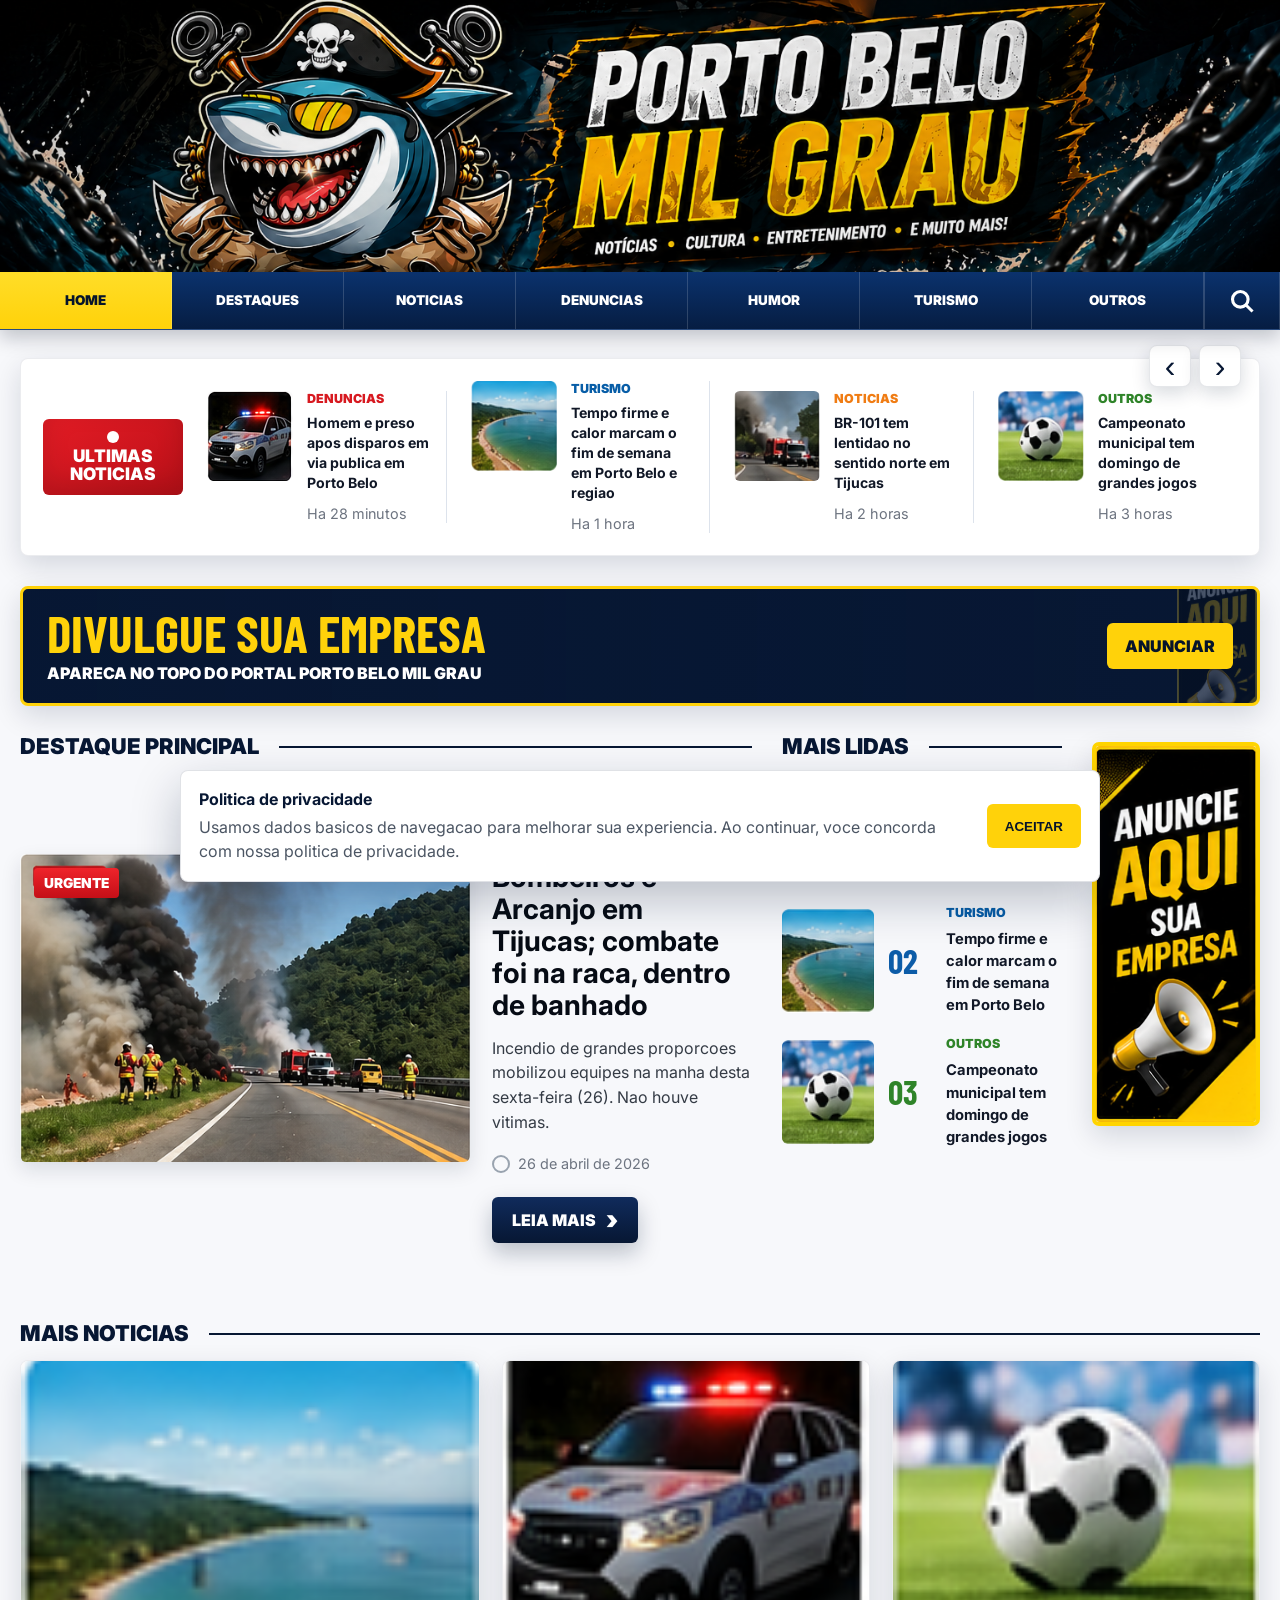
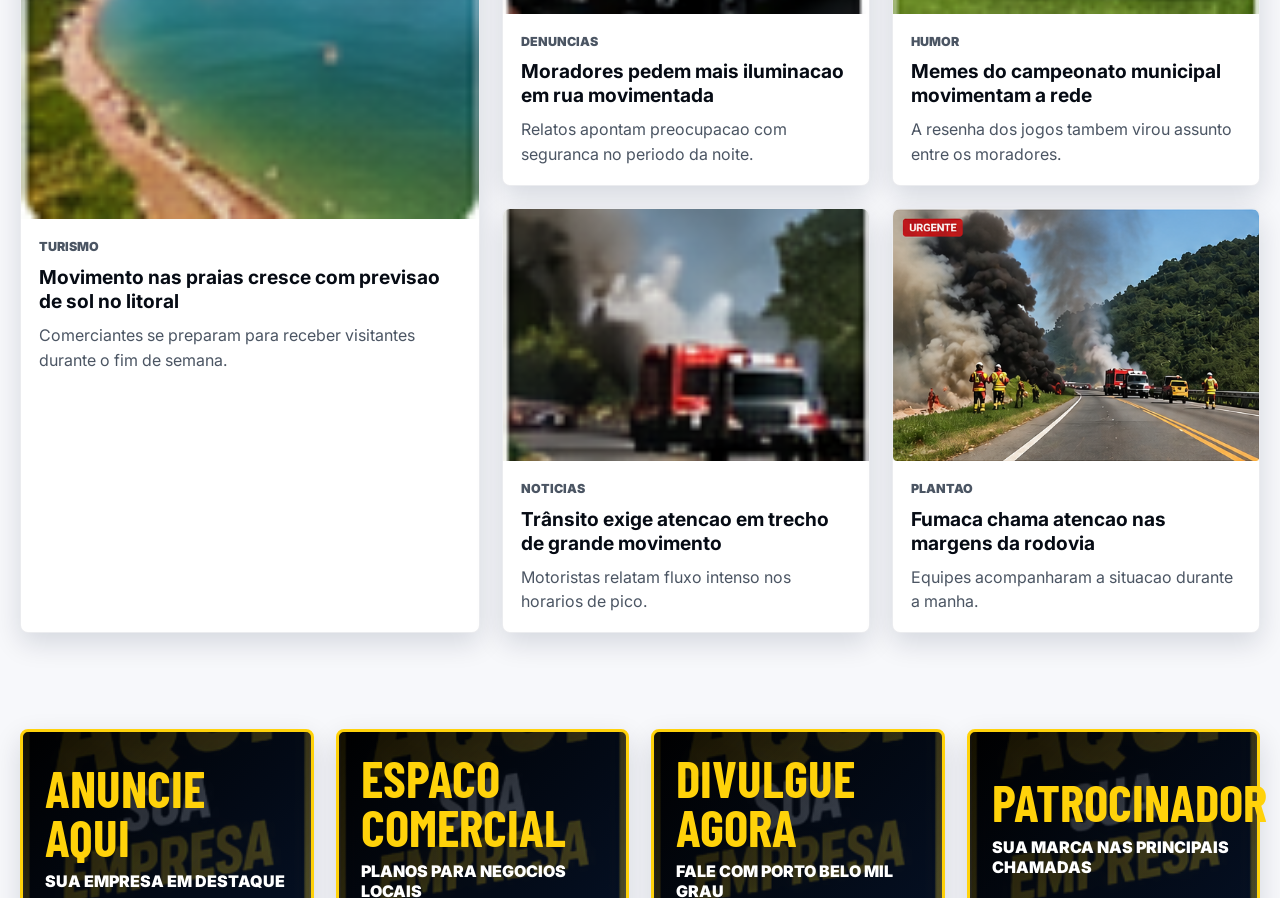
==== commit 0e3a0862: "Add files via upload" ====
--- a/index.html
+++ b/index.html
@@ -92,6 +92,11 @@
         <button type="button" aria-label="Chamada anterior">&lsaquo;</button>
         <button type="button" aria-label="Proxima chamada">&rsaquo;</button>
       </div>
+    </section>
+
+    <section class="promo-strip" aria-label="Divulgacao principal">
+      <div><strong>Divulgue sua empresa</strong><span>Apareca no topo do portal Porto Belo Mil Grau</span></div>
+      <a href="outros.html">Anunciar</a>
     </section>
 
     <section class="content-grid">
@@ -180,6 +185,7 @@
       <a class="ad-card" href="outros.html"><strong>Anuncie aqui</strong><span>Sua empresa em destaque</span></a>
       <a class="ad-card" href="outros.html"><strong>Espaco comercial</strong><span>Planos para negocios locais</span></a>
       <a class="ad-card" href="outros.html"><strong>Divulgue agora</strong><span>Fale com Porto Belo Mil Grau</span></a>
+      <a class="ad-card" href="outros.html"><strong>Patrocinador</strong><span>Sua marca nas principais chamadas</span></a>
     </section>
   </main>
 
--- a/styles.css
+++ b/styles.css
@@ -281,7 +281,7 @@
 
 .ad-grid {
   display: grid;
-  grid-template-columns: repeat(3, minmax(0, 1fr));
+  grid-template-columns: repeat(4, minmax(0, 1fr));
   gap: 22px;
   margin: 0 0 52px;
 }
@@ -310,6 +310,52 @@
 
 .ad-card span {
   margin-top: 10px;
+  font-weight: 900;
+  text-transform: uppercase;
+}
+
+.promo-strip {
+  display: grid;
+  grid-template-columns: 1fr auto;
+  gap: 18px;
+  align-items: center;
+  margin: 0 0 30px;
+  padding: 20px 24px;
+  border: 3px solid var(--yellow);
+  border-radius: 8px;
+  color: #ffffff;
+  background:
+    linear-gradient(90deg, rgba(7, 23, 51, 0.95), rgba(7, 23, 51, 0.72)),
+    url("anuncie-aqui.png") right center / auto 160% no-repeat,
+    #071733;
+  box-shadow: var(--shadow);
+}
+
+.promo-strip strong {
+  display: block;
+  color: var(--yellow);
+  font-family: "Barlow Condensed", "Inter", Arial, sans-serif;
+  font-size: clamp(2rem, 4vw, 3.4rem);
+  line-height: 0.94;
+  text-transform: uppercase;
+}
+
+.promo-strip span {
+  display: block;
+  margin-top: 6px;
+  font-weight: 900;
+  text-transform: uppercase;
+}
+
+.promo-strip a {
+  display: inline-flex;
+  align-items: center;
+  justify-content: center;
+  min-height: 46px;
+  padding: 0 18px;
+  border-radius: 6px;
+  color: #06142b;
+  background: var(--yellow);
   font-weight: 900;
   text-transform: uppercase;
 }
@@ -827,6 +873,35 @@
   cursor: pointer;
 }
 
+.back-to-top {
+  position: fixed;
+  right: 18px;
+  bottom: 18px;
+  z-index: 1900;
+  display: grid;
+  place-items: center;
+  width: 48px;
+  height: 48px;
+  border: 0;
+  border-radius: 8px;
+  color: #06142b;
+  background: var(--yellow);
+  box-shadow: 0 14px 34px rgba(7, 23, 51, 0.28);
+  font-size: 1.6rem;
+  font-weight: 900;
+  cursor: pointer;
+  opacity: 0;
+  pointer-events: none;
+  transform: translateY(10px);
+  transition: opacity 180ms ease, transform 180ms ease;
+}
+
+.back-to-top.is-visible {
+  opacity: 1;
+  pointer-events: auto;
+  transform: translateY(0);
+}
+
 .privacy-page {
   max-width: 900px;
   margin: 34px auto 64px;
@@ -858,6 +933,10 @@
 @media (max-width: 1220px) {
   .category-nav {
     grid-template-columns: repeat(3, minmax(0, 1fr)) 72px;
+  }
+
+  .ad-grid {
+    grid-template-columns: repeat(2, minmax(0, 1fr));
   }
 
   .headline-strip {
@@ -927,6 +1006,7 @@
   .category-grid.layout-masonry,
   .category-grid.layout-tour,
   .category-grid.layout-mixed,
+  .promo-strip,
   .ad-grid,
   .footer-inner,
   .privacy-card {
@@ -949,7 +1029,8 @@
   }
 
   .hero-banner {
-    display: none;
+    height: clamp(150px, 44vw, 260px);
+    background-position: center;
   }
 
   .headline-strip {
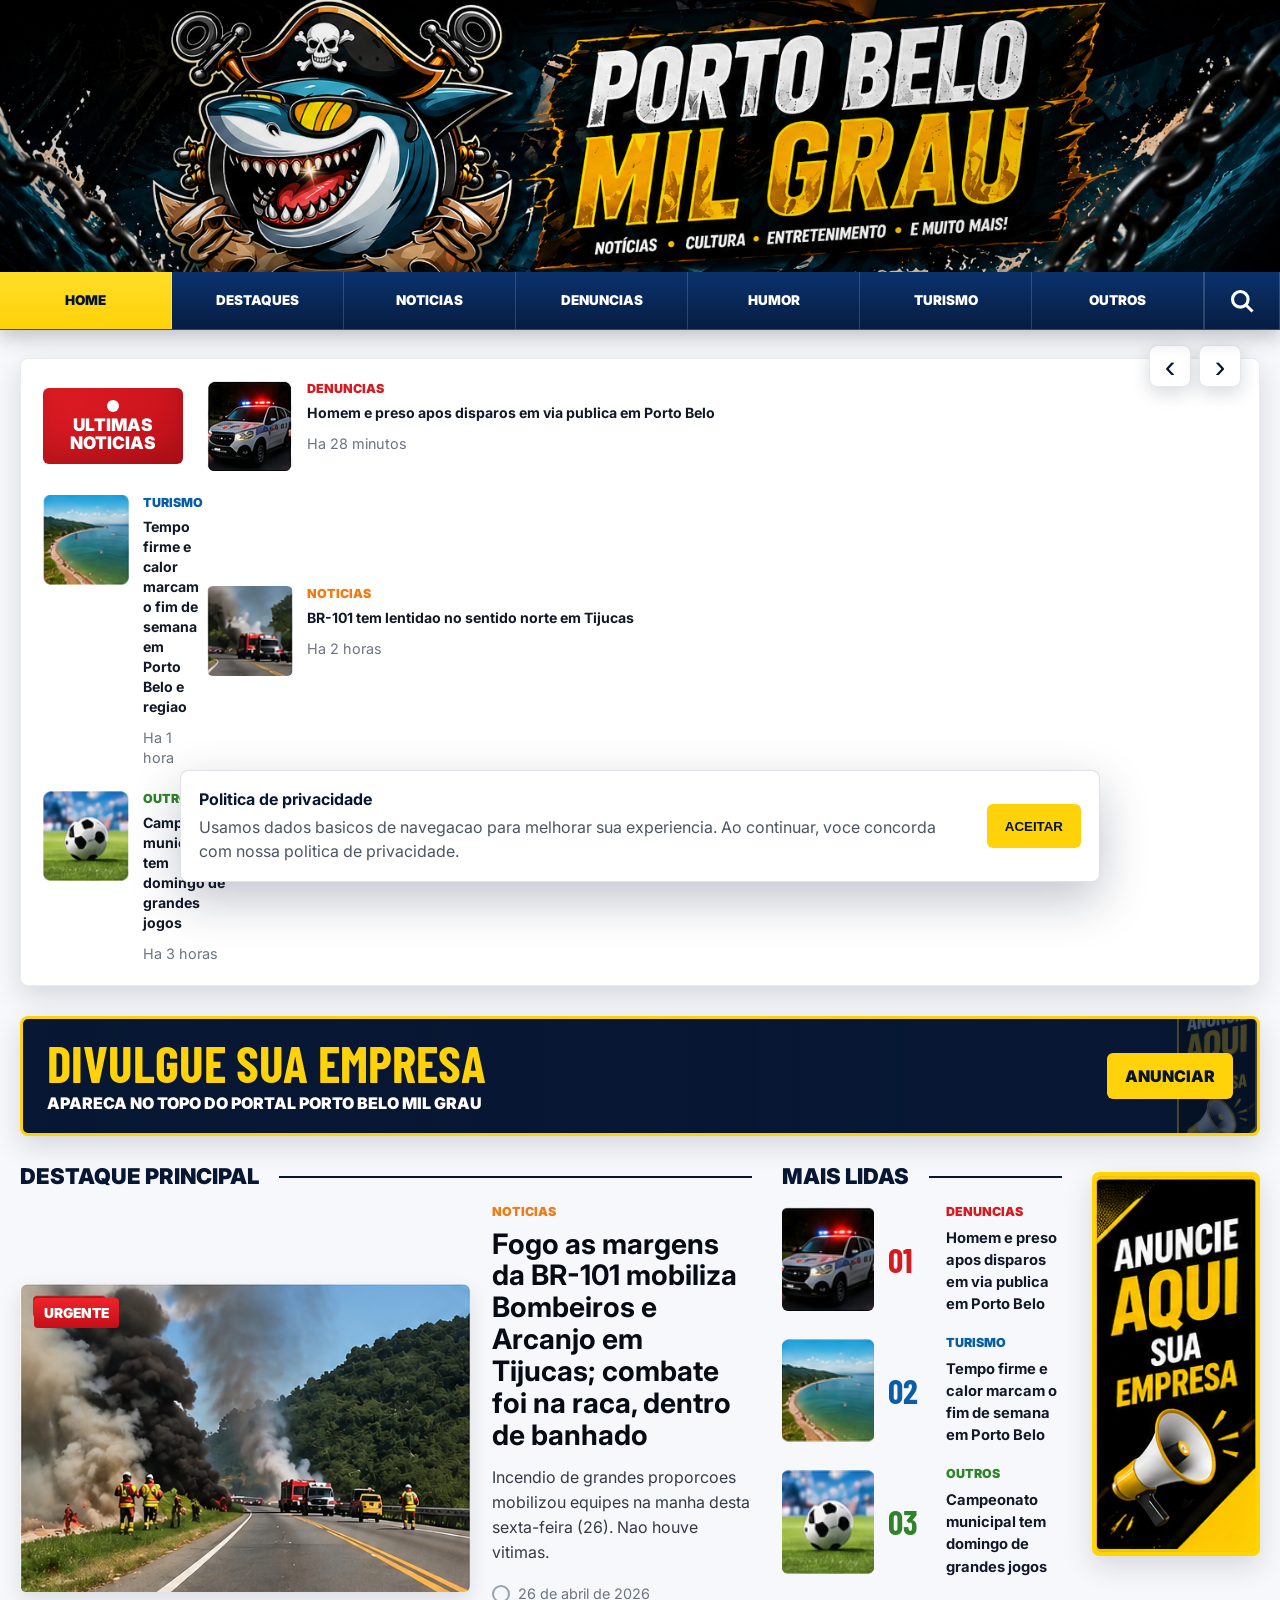
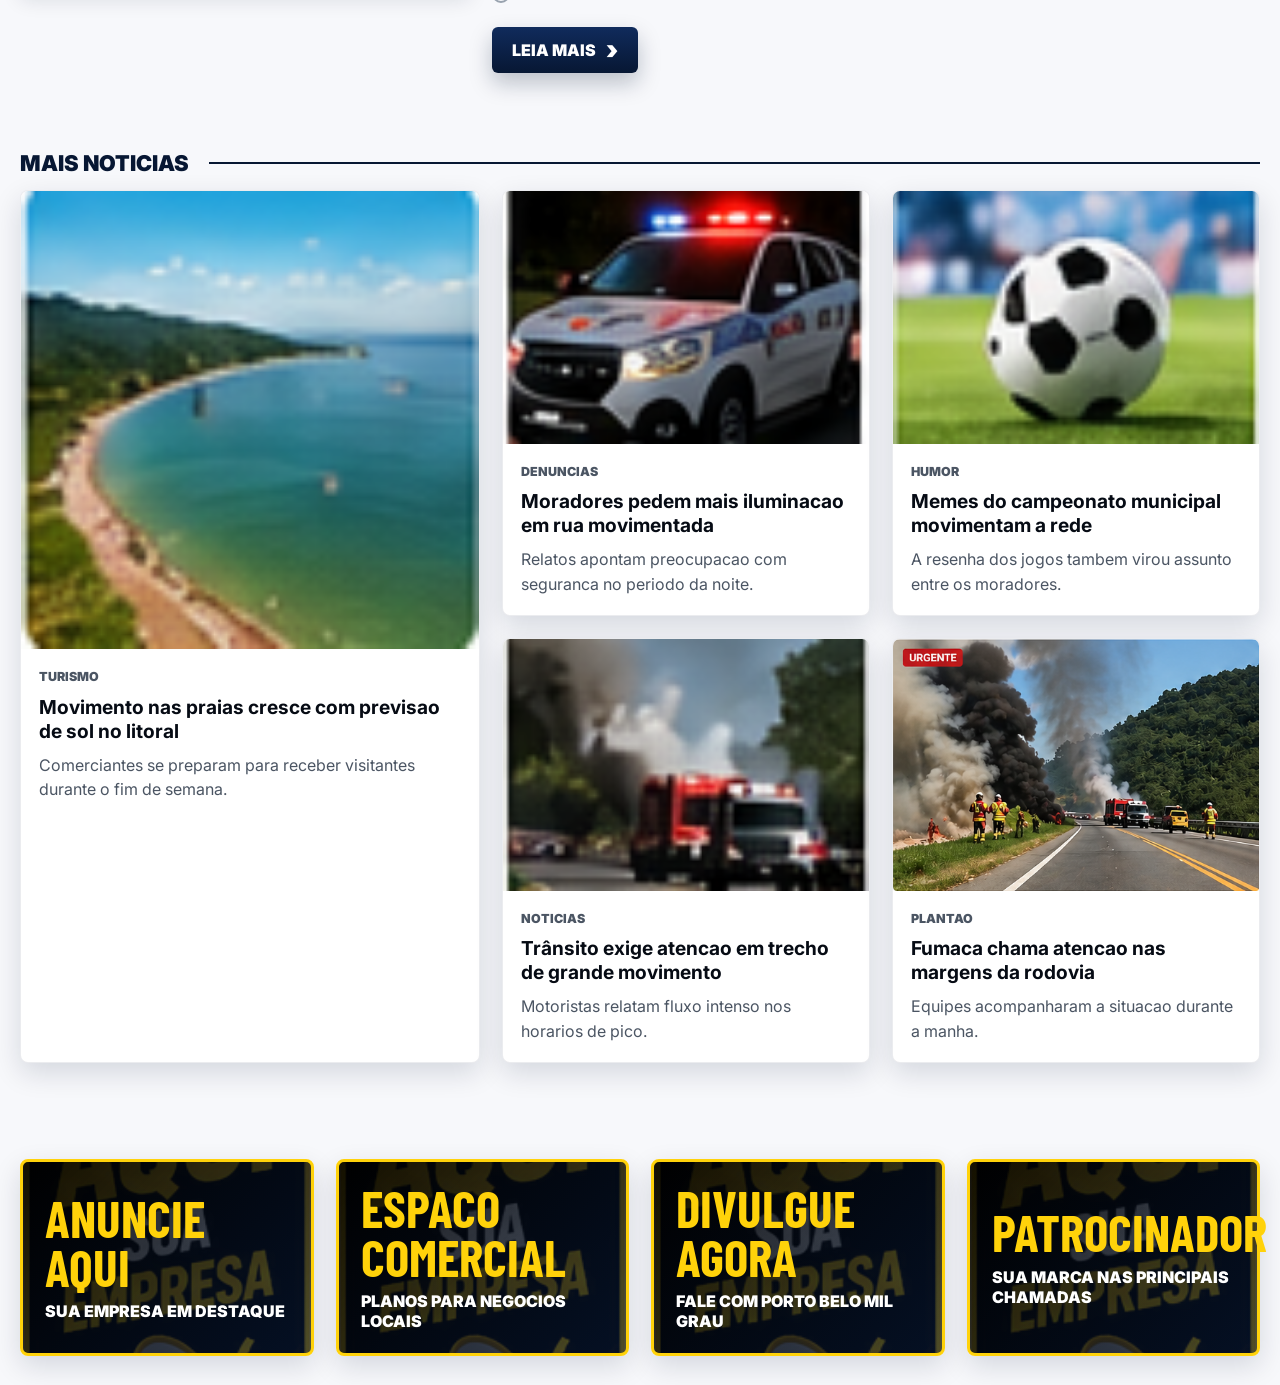
==== commit 73c8dc19: "Add files via upload" ====
--- a/index.html
+++ b/index.html
@@ -191,7 +191,7 @@
 
   <footer class="site-footer">
     <div class="footer-inner">
-      <a class="footer-brand" href="index.html"><span>Porto Belo</span><strong>Mil Grau</strong></a>
+      <a class="footer-brand" href="index.html"><img src="logo-portobelo.webp" alt="Porto Belo Mil Grau"></a>
       <nav class="footer-links" aria-label="Links do rodape">
         <a href="index.html">Home</a>
         <a href="noticias.html">Noticias</a>
@@ -215,5 +215,5 @@
   <script src="script.js"></script>
 </body>
 </html>
-
-
+
+
--- a/styles.css
+++ b/styles.css
@@ -76,18 +76,14 @@
 .compact-logo {
   display: inline-flex;
   align-items: center;
-  gap: 10px;
   justify-content: center;
-  min-width: 96px;
-  color: #ffffff;
-  font-family: "Barlow Condensed", "Inter", Arial, sans-serif;
-  line-height: 0.92;
-  text-transform: uppercase;
+  font-size: 0;
+  line-height: 0;
 }
 
 .compact-logo img {
-  width: 58px;
-  height: 58px;
+  width: 52px;
+  height: 52px;
   object-fit: contain;
 }
 
@@ -363,7 +359,7 @@
 .headline-strip {
   position: relative;
   display: grid;
-  grid-template-columns: 140px repeat(4, minmax(180px, 1fr));
+  grid-template-columns: 140px 1fr;
   gap: 24px;
   align-items: center;
   margin: 28px auto 30px;
@@ -407,12 +403,10 @@
   gap: 14px;
   align-items: start;
   min-width: 0;
-  padding-right: 16px;
-  border-right: 1px solid var(--line);
 }
 
 .mini-news:last-of-type {
-  border-right: 0;
+  /* sem borda extra */
 }
 
 .mini-news img {
@@ -463,6 +457,7 @@
   right: 18px;
   display: flex;
   gap: 8px;
+  align-items: center;
 }
 
 .strip-controls button {
@@ -476,6 +471,12 @@
   font-size: 2rem;
   line-height: 1;
   cursor: pointer;
+  transition: background 180ms ease, color 180ms ease, opacity 180ms ease;
+}
+
+.strip-controls button:hover:not(:disabled) {
+  background: var(--yellow);
+  color: #06142b;
 }
 
 .content-grid {
@@ -784,20 +785,14 @@
 }
 
 .footer-brand {
-  font-family: "Barlow Condensed", "Inter", Arial, sans-serif;
-  text-transform: uppercase;
-}
-
-.footer-brand span {
-  display: block;
-  font-size: 1.2rem;
-  font-weight: 800;
-}
-
-.footer-brand strong {
-  color: var(--yellow);
-  font-size: 2.3rem;
-  line-height: 0.9;
+  display: inline-flex;
+  align-items: center;
+}
+
+.footer-brand img {
+  width: 120px;
+  height: 120px;
+  object-fit: contain;
 }
 
 .footer-links {
@@ -940,7 +935,7 @@
   }
 
   .headline-strip {
-    grid-template-columns: 150px repeat(2, minmax(220px, 1fr));
+    /* grid já é 140px 1fr, sem alteração necessária */
   }
 
   .content-grid {
@@ -1008,9 +1003,13 @@
   .category-grid.layout-mixed,
   .promo-strip,
   .ad-grid,
-  .footer-inner,
+  .footer-inner {
+    grid-template-columns: 1fr;
+  }
+
   .privacy-card {
-    grid-template-columns: 1fr;
+    grid-template-columns: 1fr auto;
+    align-items: center;
   }
 
   .category-grid.layout-featured .category-card:first-child,
@@ -1029,8 +1028,7 @@
   }
 
   .hero-banner {
-    height: clamp(150px, 44vw, 260px);
-    background-position: center;
+    display: none;
   }
 
   .headline-strip {
@@ -1084,4 +1082,4 @@
     width: calc(100% - 24px);
   }
 }
-
+
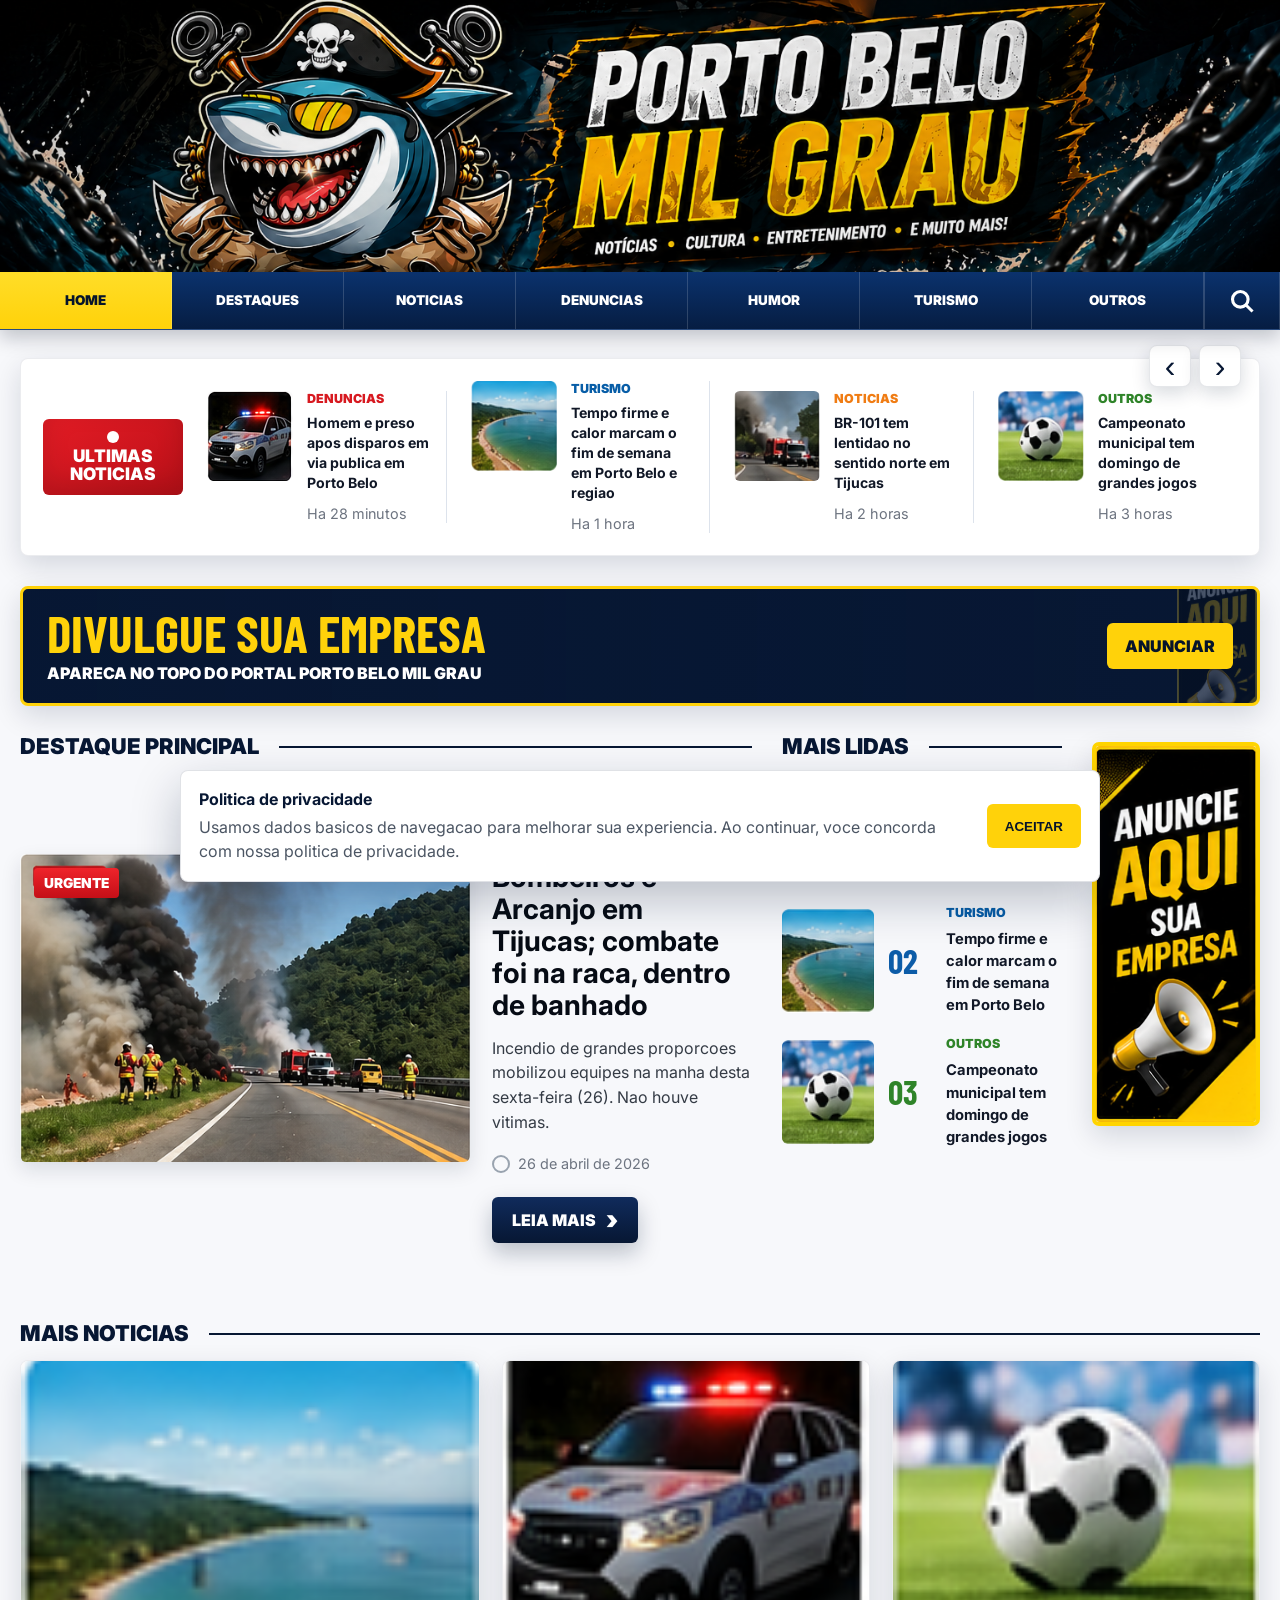
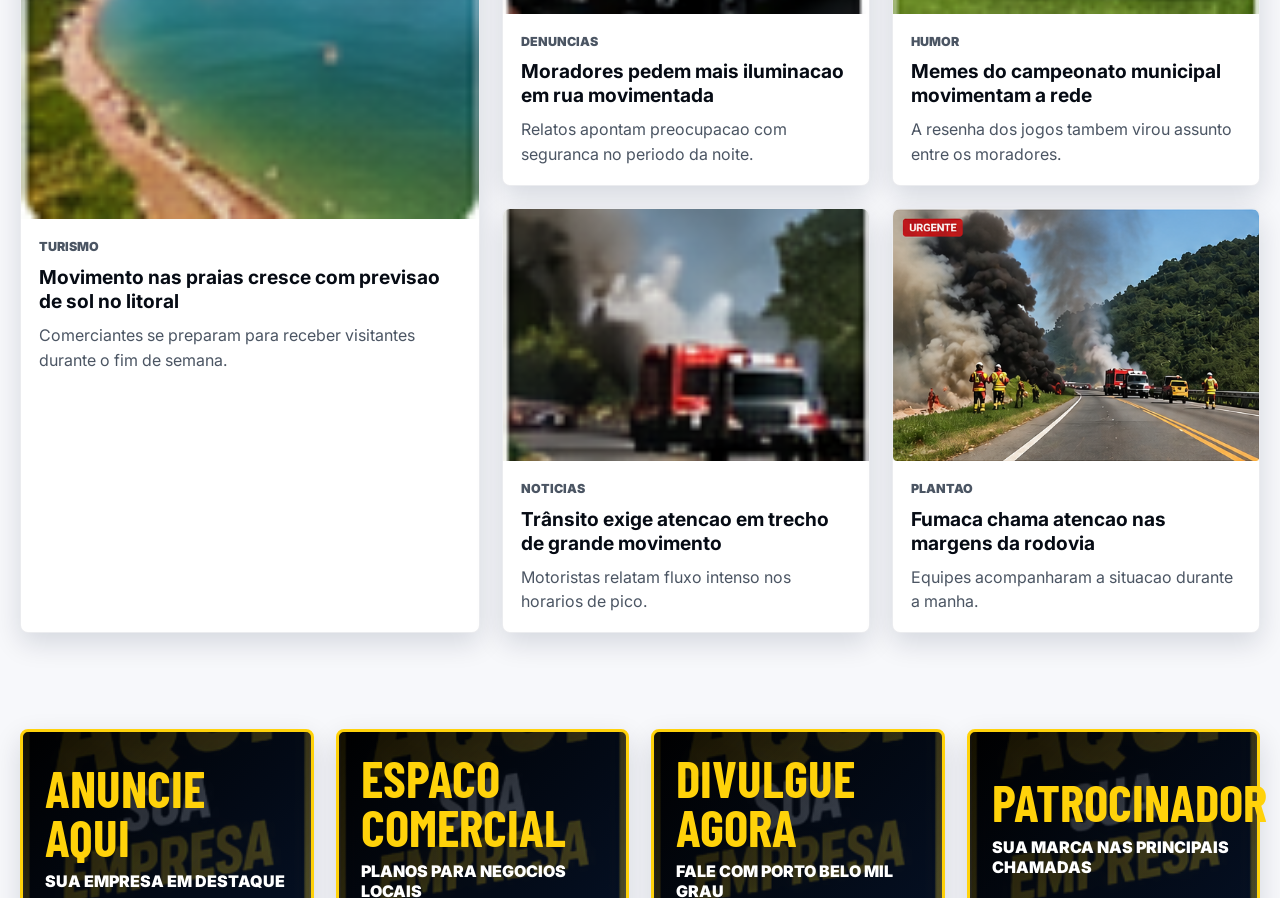
==== commit 6bc2410a: "Add files via upload" ====
--- a/index.html
+++ b/index.html
@@ -191,7 +191,7 @@
 
   <footer class="site-footer">
     <div class="footer-inner">
-      <a class="footer-brand" href="index.html"><img src="logo-portobelo.webp" alt="Porto Belo Mil Grau"></a>
+      <a class="footer-brand" href="index.html"><span>Porto Belo</span><strong>Mil Grau</strong></a>
       <nav class="footer-links" aria-label="Links do rodape">
         <a href="index.html">Home</a>
         <a href="noticias.html">Noticias</a>
@@ -215,5 +215,5 @@
   <script src="script.js"></script>
 </body>
 </html>
-
-
+
+
--- a/styles.css
+++ b/styles.css
@@ -76,14 +76,18 @@
 .compact-logo {
   display: inline-flex;
   align-items: center;
+  gap: 10px;
   justify-content: center;
-  font-size: 0;
-  line-height: 0;
+  min-width: 96px;
+  color: #ffffff;
+  font-family: "Barlow Condensed", "Inter", Arial, sans-serif;
+  line-height: 0.92;
+  text-transform: uppercase;
 }
 
 .compact-logo img {
-  width: 52px;
-  height: 52px;
+  width: 58px;
+  height: 58px;
   object-fit: contain;
 }
 
@@ -359,7 +363,7 @@
 .headline-strip {
   position: relative;
   display: grid;
-  grid-template-columns: 140px 1fr;
+  grid-template-columns: 140px repeat(4, minmax(180px, 1fr));
   gap: 24px;
   align-items: center;
   margin: 28px auto 30px;
@@ -403,10 +407,12 @@
   gap: 14px;
   align-items: start;
   min-width: 0;
+  padding-right: 16px;
+  border-right: 1px solid var(--line);
 }
 
 .mini-news:last-of-type {
-  /* sem borda extra */
+  border-right: 0;
 }
 
 .mini-news img {
@@ -457,7 +463,6 @@
   right: 18px;
   display: flex;
   gap: 8px;
-  align-items: center;
 }
 
 .strip-controls button {
@@ -471,12 +476,6 @@
   font-size: 2rem;
   line-height: 1;
   cursor: pointer;
-  transition: background 180ms ease, color 180ms ease, opacity 180ms ease;
-}
-
-.strip-controls button:hover:not(:disabled) {
-  background: var(--yellow);
-  color: #06142b;
 }
 
 .content-grid {
@@ -785,14 +784,20 @@
 }
 
 .footer-brand {
-  display: inline-flex;
-  align-items: center;
-}
-
-.footer-brand img {
-  width: 120px;
-  height: 120px;
-  object-fit: contain;
+  font-family: "Barlow Condensed", "Inter", Arial, sans-serif;
+  text-transform: uppercase;
+}
+
+.footer-brand span {
+  display: block;
+  font-size: 1.2rem;
+  font-weight: 800;
+}
+
+.footer-brand strong {
+  color: var(--yellow);
+  font-size: 2.3rem;
+  line-height: 0.9;
 }
 
 .footer-links {
@@ -935,7 +940,7 @@
   }
 
   .headline-strip {
-    /* grid já é 140px 1fr, sem alteração necessária */
+    grid-template-columns: 150px repeat(2, minmax(220px, 1fr));
   }
 
   .content-grid {
@@ -1003,13 +1008,9 @@
   .category-grid.layout-mixed,
   .promo-strip,
   .ad-grid,
-  .footer-inner {
+  .footer-inner,
+  .privacy-card {
     grid-template-columns: 1fr;
-  }
-
-  .privacy-card {
-    grid-template-columns: 1fr auto;
-    align-items: center;
   }
 
   .category-grid.layout-featured .category-card:first-child,
@@ -1028,7 +1029,8 @@
   }
 
   .hero-banner {
-    display: none;
+    height: clamp(150px, 44vw, 260px);
+    background-position: center;
   }
 
   .headline-strip {
@@ -1082,4 +1084,4 @@
     width: calc(100% - 24px);
   }
 }
-
+
